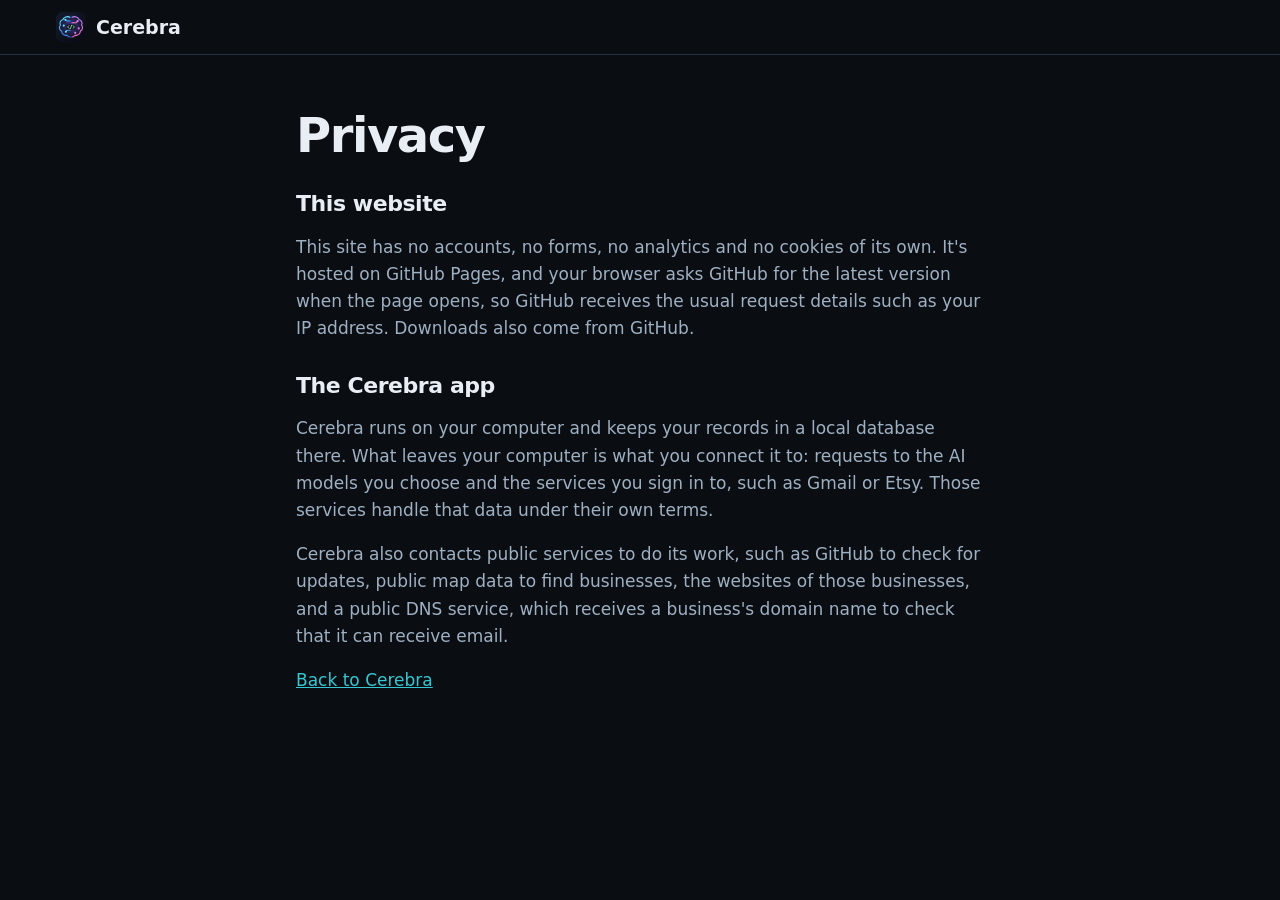
==== privacy.html @ 4c4b8998 "Add website" ====
<!doctype html>
<html lang="en">
<head>
<meta charset="utf-8">
<meta name="viewport" content="width=device-width, initial-scale=1">
<title>Privacy: Cerebra</title>
<link rel="icon" href="assets/logo.svg" type="image/svg+xml">
<link rel="stylesheet" href="assets/site.css">
</head>
<body>
<header class="top"><a class="brand" href="index.html"><img src="assets/logo.svg" alt="" width="30" height="30">Cerebra</a></header>
<main class="page">
  <h1>Privacy</h1>
  <h2>This website</h2>
  <p>This site has no accounts, no forms, no analytics and no cookies of its own. It's hosted on GitHub Pages, and your browser asks GitHub for the latest version when the page opens, so GitHub receives the usual request details such as your IP address. Downloads also come from GitHub.</p>
  <h2>The Cerebra app</h2>
  <p>Cerebra runs on your computer and keeps your records in a local database there. What leaves your computer is what you connect it to: requests to the AI models you choose and the services you sign in to, such as Gmail or Etsy. Those services handle that data under their own terms.</p>
  <p>Cerebra also contacts public services to do its work, such as GitHub to check for updates, public map data to find businesses, the websites of those businesses, and a public DNS service, which receives a business's domain name to check that it can receive email.</p>
  <p><a href="index.html">Back to Cerebra</a></p>
</main>
</body>
</html>
---- assets/site.css ----
:root {
  --ink: #e9eef4; --soft: #9fb0c2; --line: #223042; --bg: #0a0e13; --panel: #111823; --green: #3fb950; --green-ink: #06230d; --cyan: #39c5cf;
  --sans: "Segoe UI", system-ui, -apple-system, Roboto, Arial, sans-serif; --mono: "Cascadia Code", Consolas, ui-monospace, monospace;
}
* { box-sizing: border-box; }
html { scroll-behavior: smooth; scroll-padding-top: 76px; }
body { margin: 0; background: var(--bg); color: var(--ink); font: 17px/1.6 var(--sans); }
a { color: var(--cyan); }
img { max-width: 100%; height: auto; display: block; }
:focus-visible { outline: 2px solid var(--cyan); outline-offset: 3px; border-radius: 4px; }

.top { position: sticky; top: 0; z-index: 5; display: flex; align-items: center; justify-content: space-between; gap: 16px; padding: 12px clamp(16px, 5vw, 56px);
  background: rgba(10, 14, 19, .92); border-bottom: 1px solid var(--line); }
.brand { display: flex; align-items: center; gap: 10px; color: var(--ink); font-weight: 700; font-size: 19px; text-decoration: none; }
.top nav { display: flex; align-items: center; gap: 22px; }
.top nav a { color: var(--soft); text-decoration: none; font-size: 15px; }
.top nav a:hover { color: var(--ink); }
.top nav .pill { color: var(--green-ink); background: var(--green); padding: 7px 14px; border-radius: 8px; font-weight: 600; }
.top nav .pill:hover { color: var(--green-ink); }

.hero { max-width: 1120px; margin: 0 auto; padding: clamp(44px, 8vw, 92px) clamp(16px, 5vw, 56px) 0; }
.kicker { font: 600 13px/1 var(--mono); letter-spacing: .14em; text-transform: uppercase; color: var(--green); margin: 0 0 20px; }
h1 { font-size: clamp(44px, 8.4vw, 92px); line-height: 1.02; letter-spacing: -.03em; margin: 0; }
h1 span { color: var(--green); }
.lead { max-width: 620px; font-size: clamp(18px, 2.2vw, 21px); color: var(--soft); margin: 26px 0 30px; }
.actions { display: flex; flex-wrap: wrap; align-items: center; gap: 16px; }
.button { display: inline-block; background: var(--green); color: var(--green-ink); font-weight: 700; padding: 14px 26px; border-radius: 10px; text-decoration: none; }
.button:hover { background: #56d364; }
.version { font: 14px var(--mono); color: var(--soft); }
.shot { margin: clamp(40px, 6vw, 64px) 0 0; border: 1px solid var(--line); border-bottom: 0; border-radius: 14px 14px 0 0; overflow: hidden; }

.band { max-width: 1120px; margin: 0 auto; padding: clamp(56px, 8vw, 88px) clamp(16px, 5vw, 56px); border-top: 1px solid var(--line); }
h2 { font-size: clamp(30px, 4.4vw, 44px); letter-spacing: -.02em; line-height: 1.1; margin: 0 0 32px; }
h3 { font-size: 19px; margin: 0 0 8px; }
.grid { display: grid; grid-template-columns: repeat(auto-fit, minmax(290px, 1fr)); gap: 2px; background: var(--line); border: 1px solid var(--line); border-radius: 12px; overflow: hidden; }
.grid article { background: var(--bg); padding: 26px; }
.grid p { margin: 0; color: var(--soft); font-size: 16px; }

.steps { list-style: none; margin: 0; padding: 0; counter-reset: step; max-width: 780px; }
.steps li { counter-increment: step; position: relative; padding: 0 0 22px 56px; color: var(--soft); }
.steps li::before { content: "0" counter(step); position: absolute; left: 0; top: 2px; font: 600 15px var(--mono); color: var(--green); }
.steps strong { display: block; color: var(--ink); }

.download { text-align: center; }
.download h2 { margin-bottom: 12px; }
.meta { display: flex; flex-wrap: wrap; justify-content: center; gap: 6px 18px; font: 14px var(--mono); color: var(--soft); margin: 0 0 24px; min-height: 22px; }
.small { font-size: 14px; color: var(--soft); margin: 16px auto 0; max-width: 620px; }
.notes { text-align: left; max-width: 680px; margin: 30px auto 0; padding: 20px 22px; background: var(--panel); border: 1px solid var(--line); border-radius: 12px; }
.notes p { white-space: pre-line; color: var(--soft); font-size: 15px; margin: 0; }
.hash code { font: 12px var(--mono); overflow-wrap: anywhere; }

details { border-top: 1px solid var(--line); padding: 16px 0; max-width: 780px; }
details:last-child { border-bottom: 1px solid var(--line); }
summary { cursor: pointer; font-weight: 600; }
details p { color: var(--soft); margin: 10px 0 0; }

footer { display: flex; flex-wrap: wrap; gap: 8px 22px; padding: 28px clamp(16px, 5vw, 56px); border-top: 1px solid var(--line); color: var(--soft); font-size: 14px; }
.fine { flex-basis: 100%; font-size: 13px; }

.page { max-width: 720px; margin: 0 auto; padding: 56px 16px; }
.page h1 { font-size: clamp(34px, 6vw, 48px); margin-bottom: 24px; }
.page h2 { font-size: 22px; margin: 32px 0 8px; }
.page p { color: var(--soft); }

@media (max-width: 640px) {
  .top nav a:not(.pill) { display: none; }
  .button { width: 100%; text-align: center; }
  .steps li { padding-left: 44px; }
}
@media (prefers-reduced-motion: reduce) { html { scroll-behavior: auto; } }
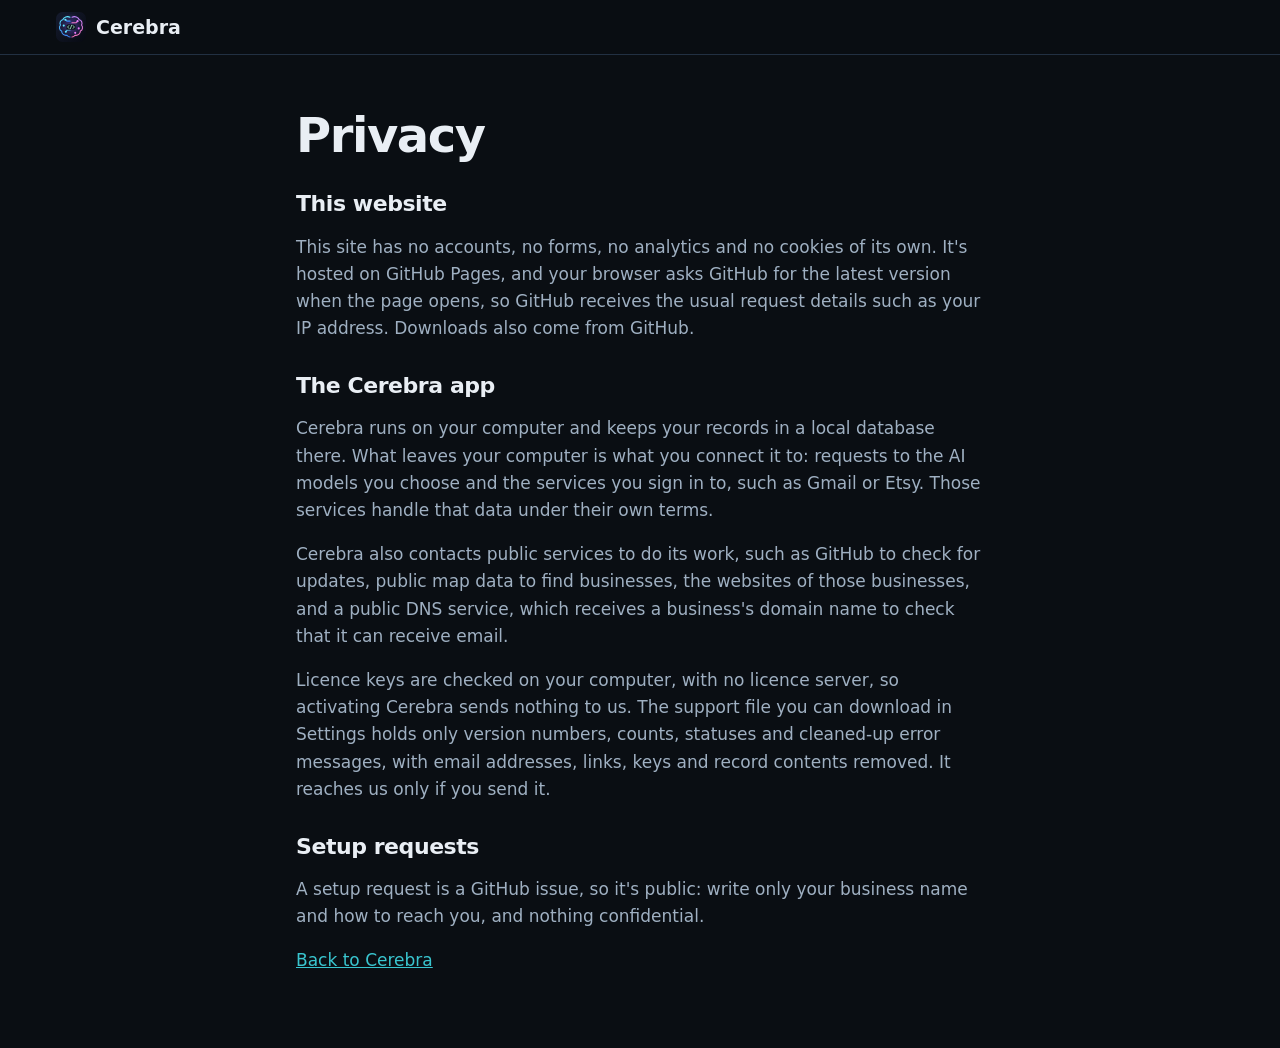
==== commit be5af17d: "Cerebra Business: pricing, licence terms and setup requests" ====
--- a/privacy.html
+++ b/privacy.html
@@ -16,6 +16,9 @@
   <h2>The Cerebra app</h2>
   <p>Cerebra runs on your computer and keeps your records in a local database there. What leaves your computer is what you connect it to: requests to the AI models you choose and the services you sign in to, such as Gmail or Etsy. Those services handle that data under their own terms.</p>
   <p>Cerebra also contacts public services to do its work, such as GitHub to check for updates, public map data to find businesses, the websites of those businesses, and a public DNS service, which receives a business's domain name to check that it can receive email.</p>
+  <p>Licence keys are checked on your computer, with no licence server, so activating Cerebra sends nothing to us. The support file you can download in Settings holds only version numbers, counts, statuses and cleaned-up error messages, with email addresses, links, keys and record contents removed. It reaches us only if you send it.</p>
+  <h2>Setup requests</h2>
+  <p>A setup request is a GitHub issue, so it's public: write only your business name and how to reach you, and nothing confidential.</p>
   <p><a href="index.html">Back to Cerebra</a></p>
 </main>
 </body>
--- a/assets/site.css
+++ b/assets/site.css
@@ -68,3 +68,7 @@
   .steps li { padding-left: 44px; }
 }
 @media (prefers-reduced-motion: reduce) { html { scroll-behavior: auto; } }
+
+.price { font-size: 1.35rem; font-weight: 700; margin: .25rem 0 .5rem; }
+.button.ghost { background: transparent; color: inherit; box-shadow: inset 0 0 0 2px currentColor; }
+.actions { display: flex; flex-wrap: wrap; gap: .75rem; align-items: center; }
